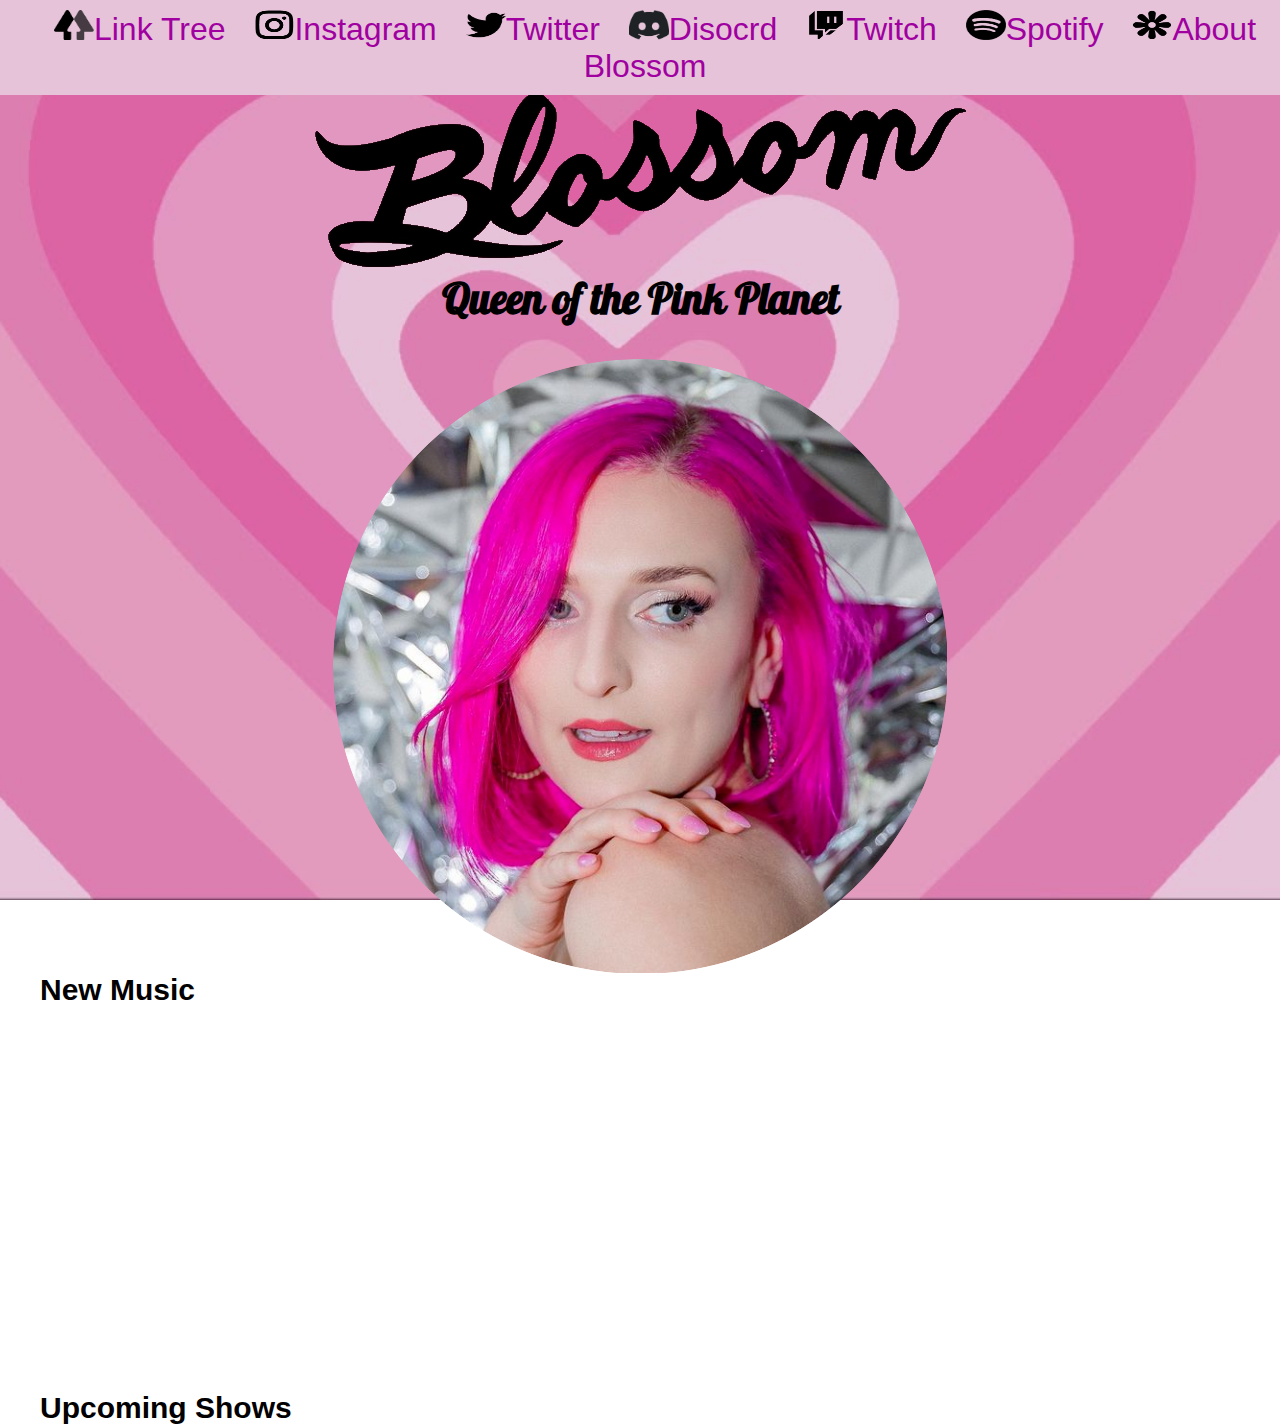
==== index.html @ f617de5c "Update index.html" ====
<!DOCTYPE html>
<!--[if lt IE 7]>      <html class="no-js lt-ie9 lt-ie8 lt-ie7"> <![endif]-->
<!--[if IE 7]>         <html class="no-js lt-ie9 lt-ie8"> <![endif]-->
<!--[if IE 8]>         <html class="no-js lt-ie9"> <![endif]-->
<!--[if gt IE 8]>      <html class="no-js"> <!--<![endif]-->
<html>
    <head>
        <meta charset="utf-8">
        <meta http-equiv="X-UA-Compatible" content="IE=edge">
        <title>Blossom Fan Page</title>
        <meta name="A page for all information Blossom" content="">
        <meta name="viewport" content="width=device-width, initial-scale=1">
        <link rel="stylesheet" href="styles.css">
            <link rel="preconnect" href="https://fonts.googleapis.com">
            <link rel="preconnect" href="https://fonts.gstatic.com" crossorigin>
            <link href="https://fonts.googleapis.com/css2?family=Galada&display=swap" rel="stylesheet">
    </head>
    <body>
        <!--[if lt IE 7]>
            <p class="browsehappy">You are using an <strong>outdated</strong> browser. Please <a href="#">upgrade your browser</a> to improve your experience.</p>
        <![endif]-->
        
        <nav id="navLinks">
        <ul>
        <li><a href="https://linktr.ee/blossom.dj"><img src="images/link-tree-logo.jpg"/>Link Tree</a></li>
        <li><a href="https://www.instagram.com/blossom.dj/?hl=en"><img src="images/insta-logo.jpg"/>Instagram</a></li>
        <li><a href="https://twitter.com/blossomdj_?ref_src=twsrc%5Egoogle%7Ctwcamp%5Eserp%7Ctwgr%5Eauthor"><img src="images/twitter-logo.png"/>Twitter</a></li>
        <li><a href="https://discord.com/invite/4WxGNGFp39"><img src="images/discord-logo.png"/>Disocrd</a></li>
        <li><a href="https://www.twitch.tv/blossomdj"><img src="images/twitch-logo.png"/>Twitch</a></li>
        <li><a href="https://open.spotify.com/artist/0FhgVFxDmcXH3blEWtt13V"><img src="images/spotify-logo.png"/>Spotify</a></li>
        <li><a href="about.html"><img src="images/blossom-logo.png"/>About Blossom</a></li>
        </ul>
        </nav>
            <img src="images/blossom-logo-transparent.png" width="" height="" id="mainLogo">
        <h1>Queen of the Pink Planet</h1>
            <img src="images/blossom-head-shot-crop.png" width="" height="" id="mainHeadShot">
        
       

        <h2>New Music</h2>
        <iframe src="https://open.spotify.com/embed/track/2acO5DIB4rOMkVyNdC1FtA?theme=0" width="100%" height="380" frameBorder="0" allowtransparency="true" allow="encrypted-media"></iframe>

        <h2>Upcoming Shows</h2>
        
        <script src="" async defer></script>
    </body>
</html>
---- styles.css ----
body,
body * {
    margin: 0;
    padding: 0;
    border: 0;
    font-size: 100%;
    font-family: 'Open Sans', sans-serif;
}

html {
    background: url(images/pink-heart-background.jpg) no-repeat center center fixed;
    -webkit-background-size: cover;
    -moz-background-size: cover;
    -o-background-size: cover;
    background-size: cover;
}

h1 {
    text-align: center;
    font-family: 'Galada', cursive;
    font-size: 42px;
}

h2 {
    font-size: 30px;
    text-align: left;
    margin-left: 40px;
}

p {
    /*Add a solid background color to make it easier to read the content*/
    margin-left: 60px;
    font-size: 20px;
}

/*Styling for the link position*/

#navLinks {
    display: block;
    padding: 10px;
    text-align: center;
    position: fixed;
    top: 0;
    width: 100%;
    font-size: xx-large;
    z-index: 1;
    background-color: rgb(230, 195, 217);
}


/* Styling for the individual link items*/

#navLinks li {
    display: inline;
    text-align: center;
    padding: 14px 10px;
    text-decoration: none;
    width: 100%;
}

#navLinks a {
    text-decoration: none;
    color: rgb(160, 0, 160);
}

#navLinks li a:hover {
    color: rgb(220, 100, 164);
    background-color:rgb(160, 0, 160);
    padding: 10px .5px;
}

#navLinks img {
    height: 30px;
    width: 40px;
}

#mainLogo {
    display: block;
    margin: 90px auto 1px;
}

#mainHeadShot {
    display: block;
    margin: 20px auto 0px;
}

#stage-blossom {
    display: block;
    margin: 90px auto 20px;
    height: 400px;
    width: 325px;
}
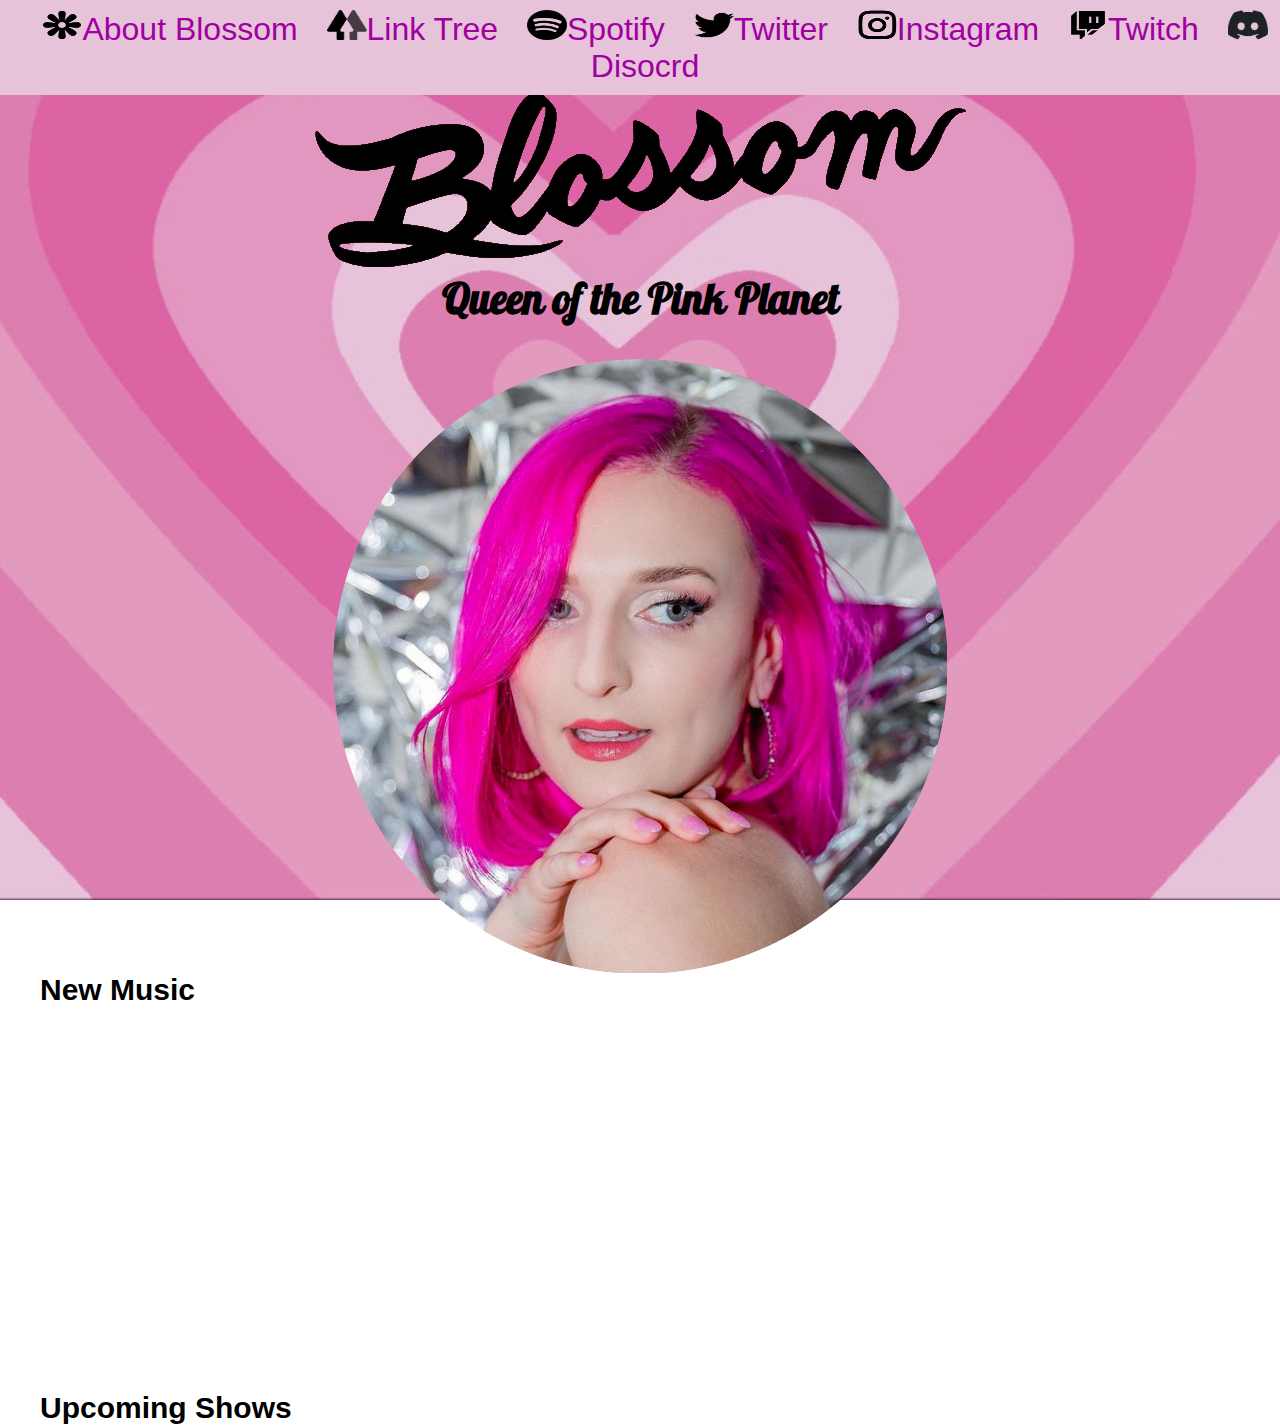
==== commit 89c4ca00: "Update index.html" ====
--- a/index.html
+++ b/index.html
@@ -22,13 +22,13 @@
         
         <nav id="navLinks">
         <ul>
-        <li><a href="https://linktr.ee/blossom.dj"><img src="images/link-tree-logo.jpg"/>Link Tree</a></li>
-        <li><a href="https://www.instagram.com/blossom.dj/?hl=en"><img src="images/insta-logo.jpg"/>Instagram</a></li>
-        <li><a href="https://twitter.com/blossomdj_?ref_src=twsrc%5Egoogle%7Ctwcamp%5Eserp%7Ctwgr%5Eauthor"><img src="images/twitter-logo.png"/>Twitter</a></li>
-        <li><a href="https://discord.com/invite/4WxGNGFp39"><img src="images/discord-logo.png"/>Disocrd</a></li>
-        <li><a href="https://www.twitch.tv/blossomdj"><img src="images/twitch-logo.png"/>Twitch</a></li>
-        <li><a href="https://open.spotify.com/artist/0FhgVFxDmcXH3blEWtt13V"><img src="images/spotify-logo.png"/>Spotify</a></li>
-        <li><a href="about.html"><img src="images/blossom-logo.png"/>About Blossom</a></li>
+            <li><a href="about.html"><img src="images/blossom-logo.png"/>About Blossom</a></li>
+            <li><a href="https://linktr.ee/blossom.dj"><img src="images/link-tree-logo.jpg"/>Link Tree</a></li>
+            <li><a href="https://open.spotify.com/artist/0FhgVFxDmcXH3blEWtt13V"><img src="images/spotify-logo.png"/>Spotify</a></li>
+            <li><a href="https://twitter.com/blossomdj_?ref_src=twsrc%5Egoogle%7Ctwcamp%5Eserp%7Ctwgr%5Eauthor"><img src="images/twitter-logo.png"/>Twitter</a></li>
+            <li><a href="https://www.instagram.com/blossom.dj/?hl=en"><img src="images/insta-logo.jpg"/>Instagram</a></li>
+            <li><a href="https://www.twitch.tv/blossomdj"><img src="images/twitch-logo.png"/>Twitch</a></li>
+            <li><a href="https://discord.com/invite/4WxGNGFp39"><img src="images/discord-logo.png"/>Disocrd</a></li>
         </ul>
         </nav>
             <img src="images/blossom-logo-transparent.png" width="" height="" id="mainLogo">
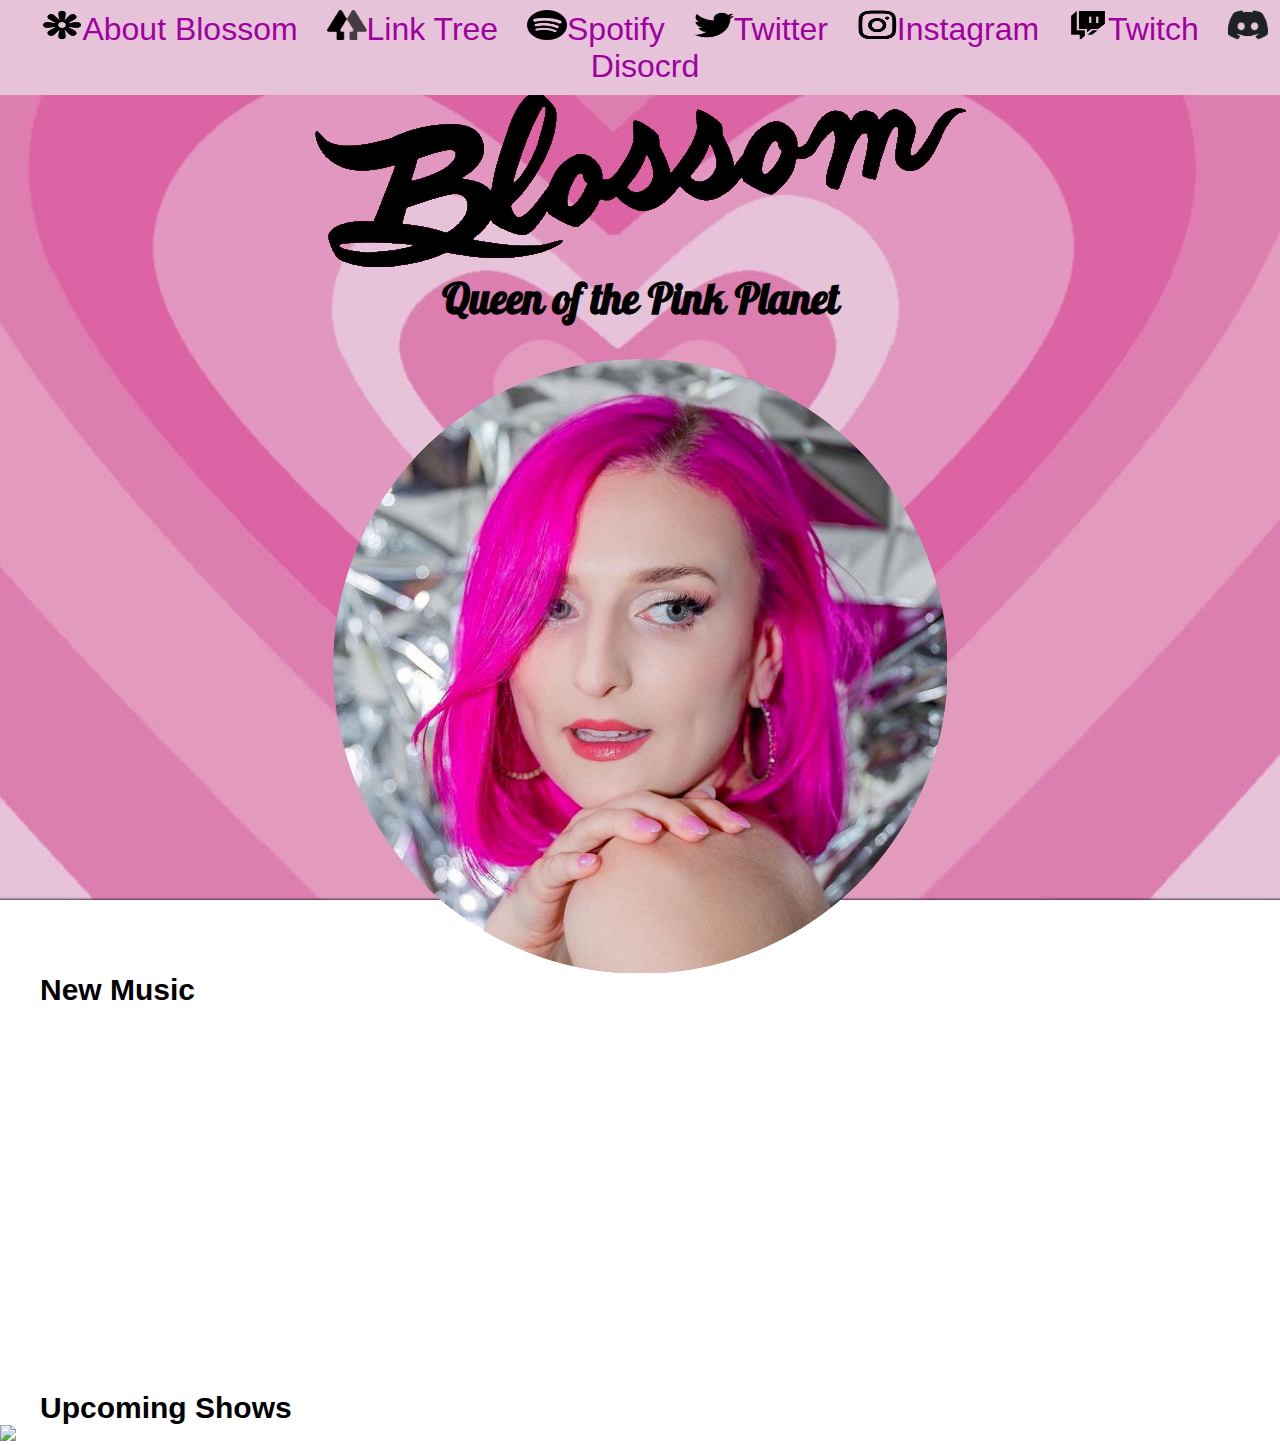
==== commit ac84653b: "Update index.html" ====
--- a/index.html
+++ b/index.html
@@ -41,7 +41,7 @@
         <iframe src="https://open.spotify.com/embed/track/2acO5DIB4rOMkVyNdC1FtA?theme=0" width="100%" height="380" frameBorder="0" allowtransparency="true" allow="encrypted-media"></iframe>
 
         <h2>Upcoming Shows</h2>
-        
+            <img src="images/blossom-tour-dates-2021.png" id="tour-dates"/>
         <script src="" async defer></script>
     </body>
 </html>
--- a/styles.css
+++ b/styles.css
@@ -64,7 +64,7 @@
 }
 
 #navLinks li a:hover {
-    color: rgb(220, 100, 164);
+    color: rgb(245, 129, 191);
     background-color:rgb(160, 0, 160);
     padding: 10px .5px;
 }
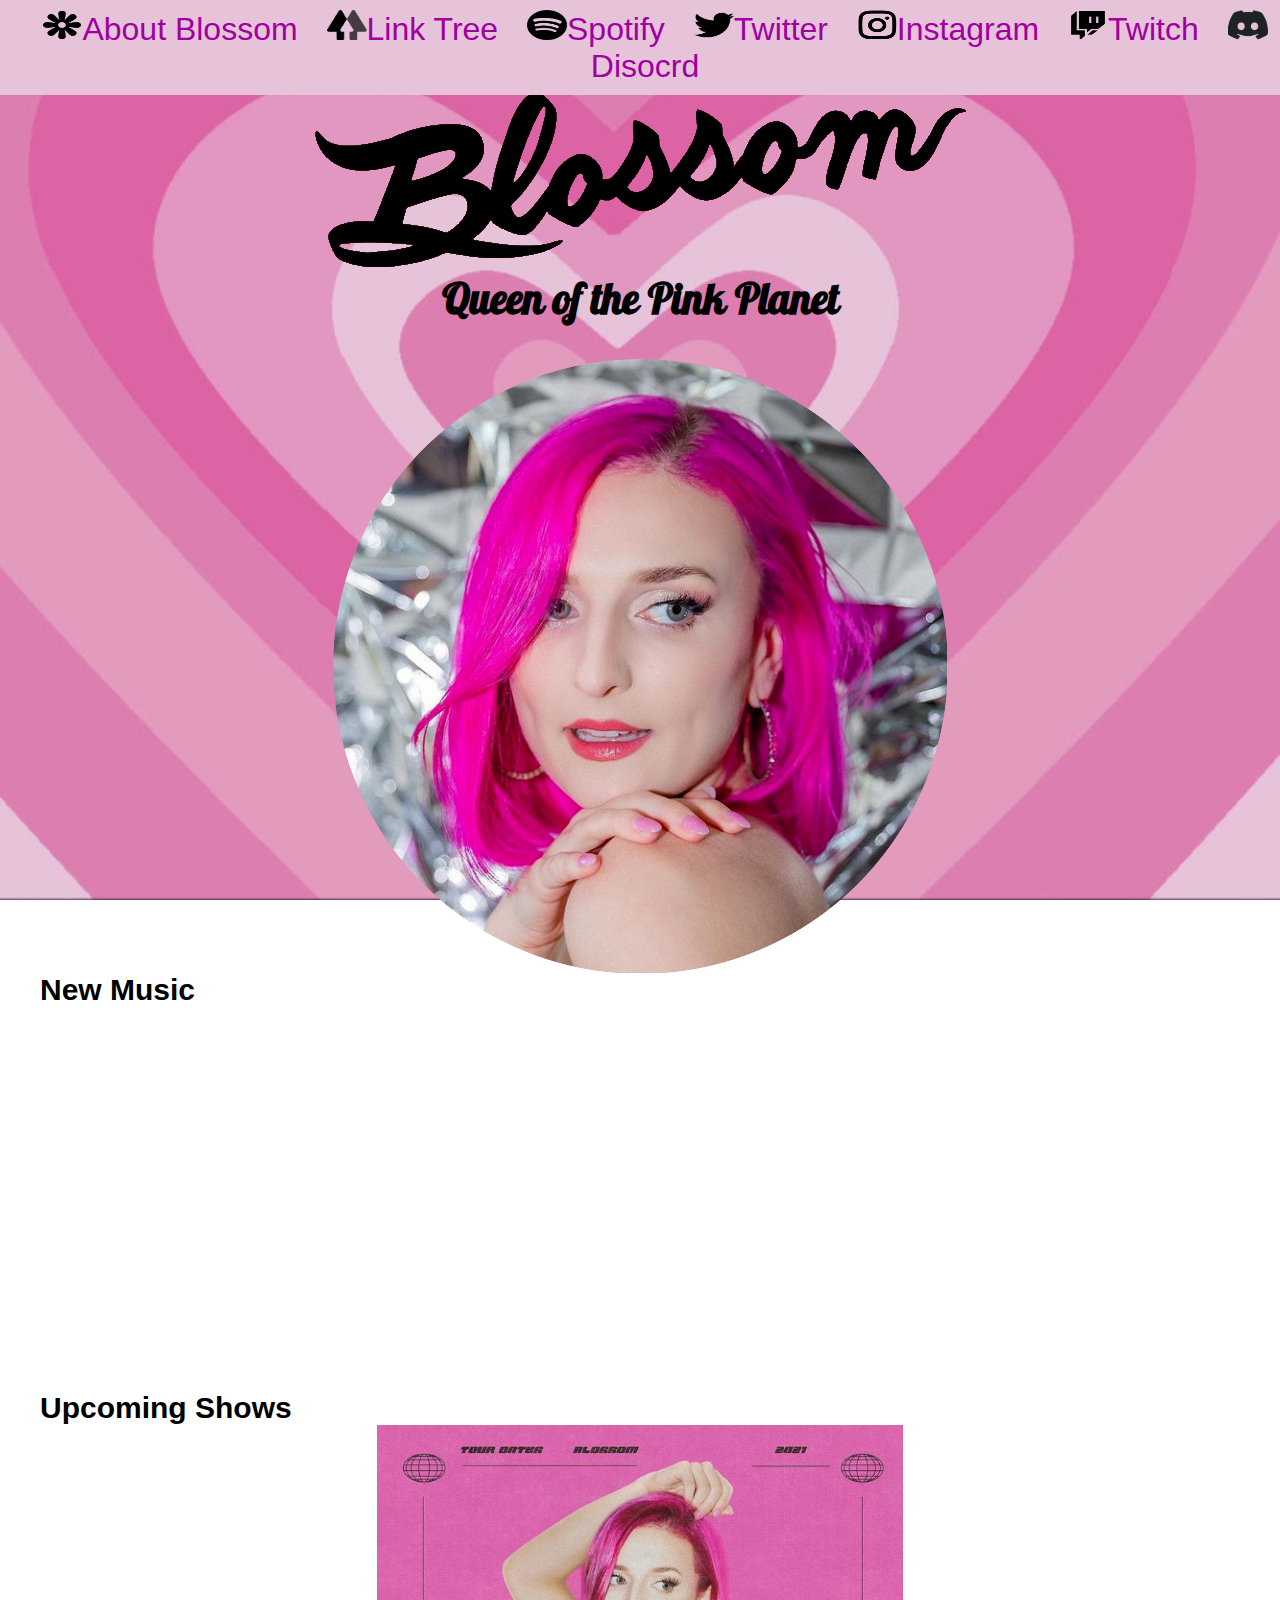
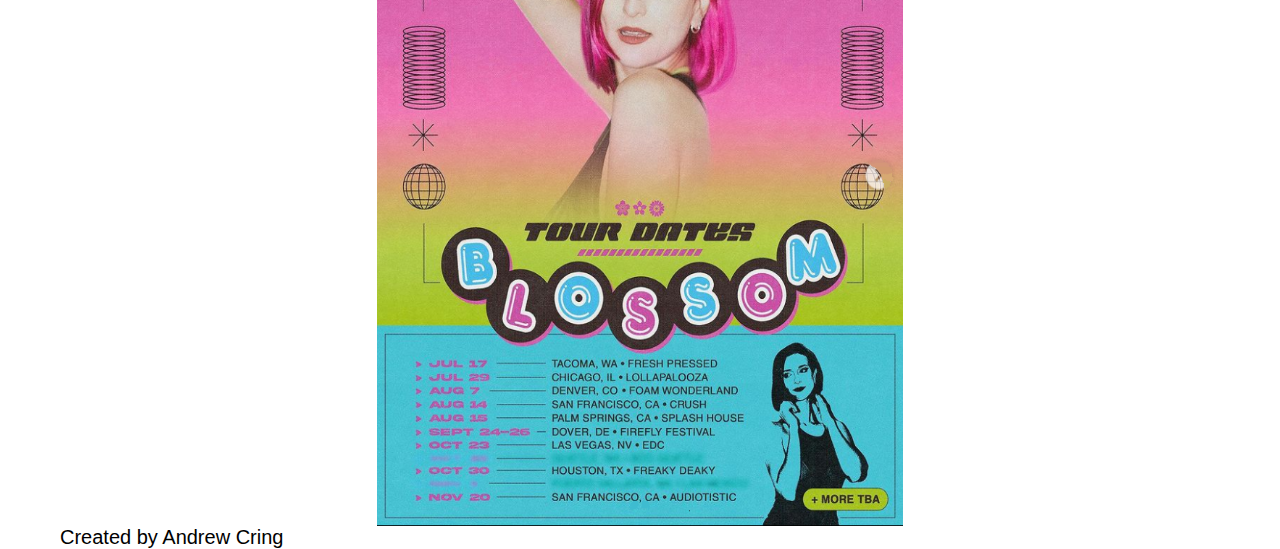
==== commit 48c4e129: "Update index.html" ====
--- a/index.html
+++ b/index.html
@@ -44,4 +44,7 @@
             <img src="images/blossom-tour-dates-2021.png" id="tour-dates"/>
         <script src="" async defer></script>
     </body>
+<footer>
+<p>Created by Andrew Cring</p>
+</footer>
 </html>
--- a/styles.css
+++ b/styles.css
@@ -84,6 +84,13 @@
     margin: 20px auto 0px;
 }
 
+#tour-dates {
+    display: block;
+    margin: auto;
+    width: 526px;
+    height: 701px;
+}
+
 #stage-blossom {
     display: block;
     margin: 90px auto 20px;
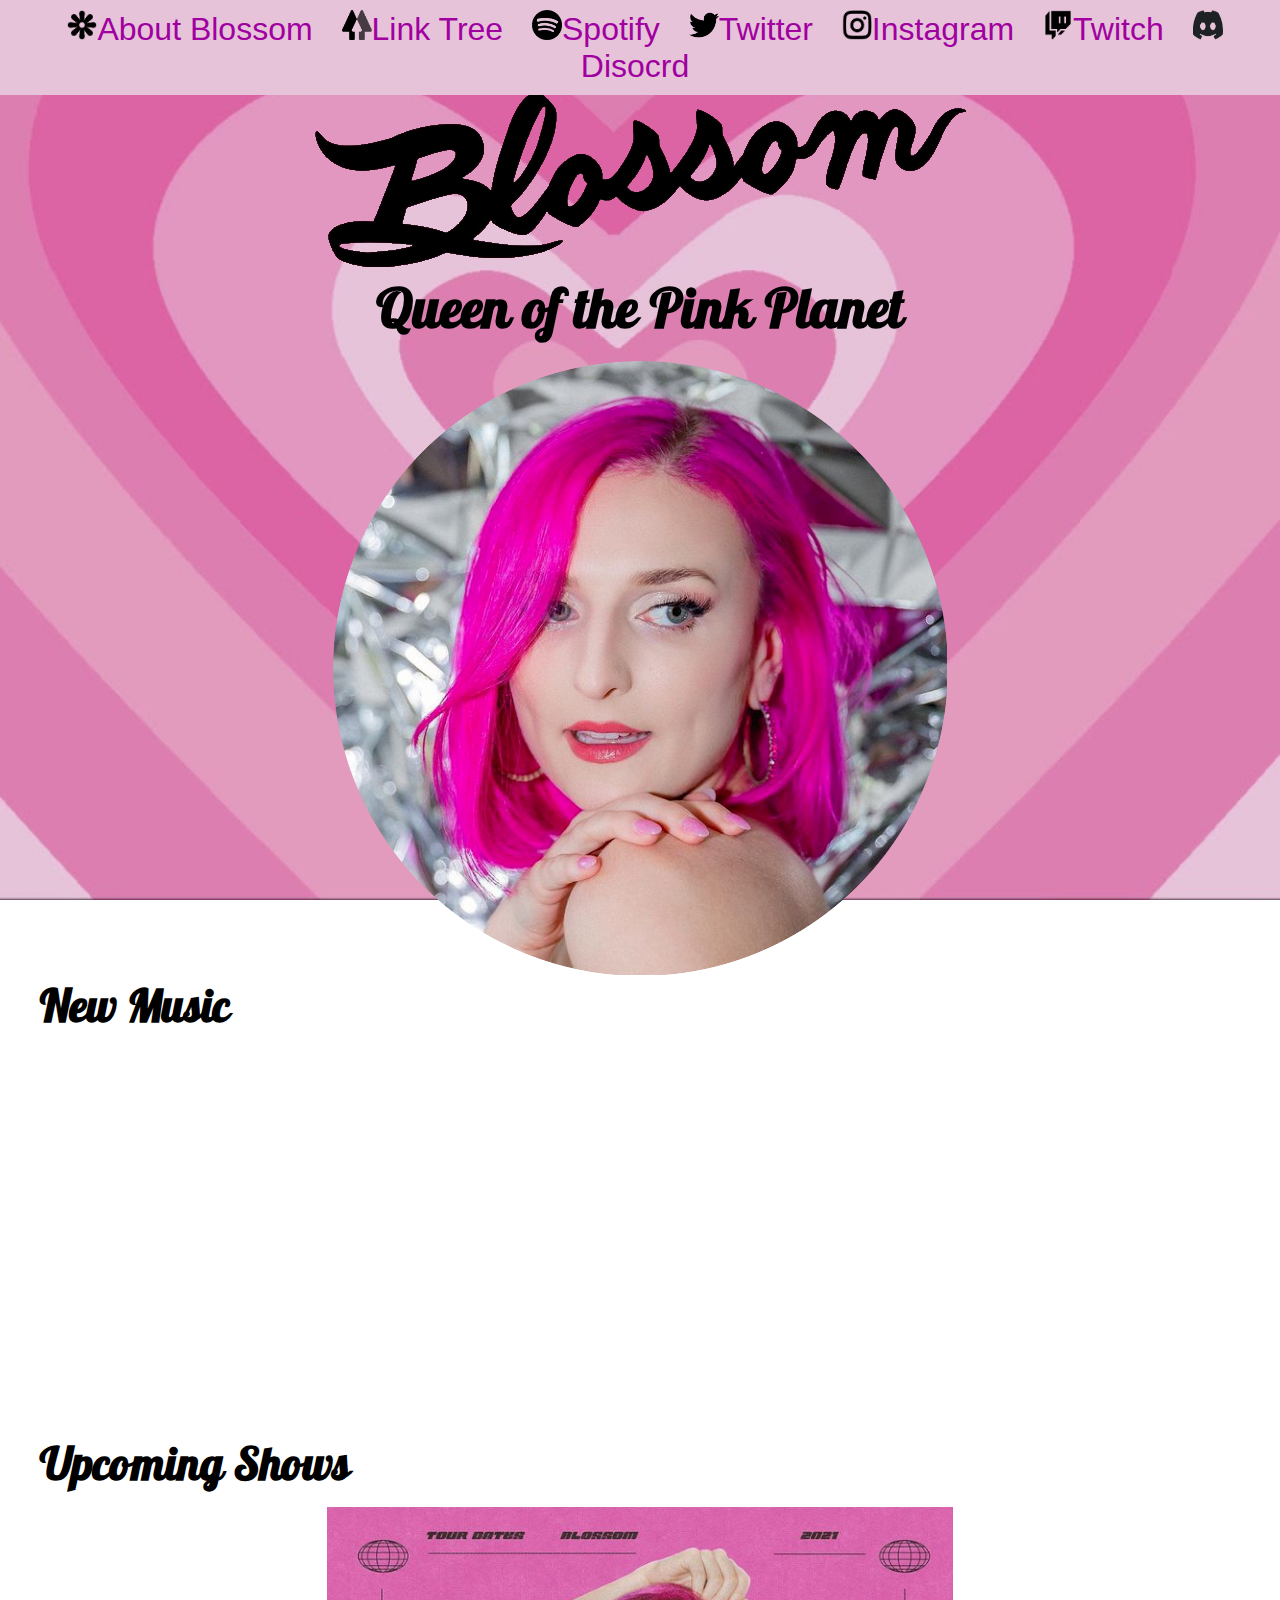
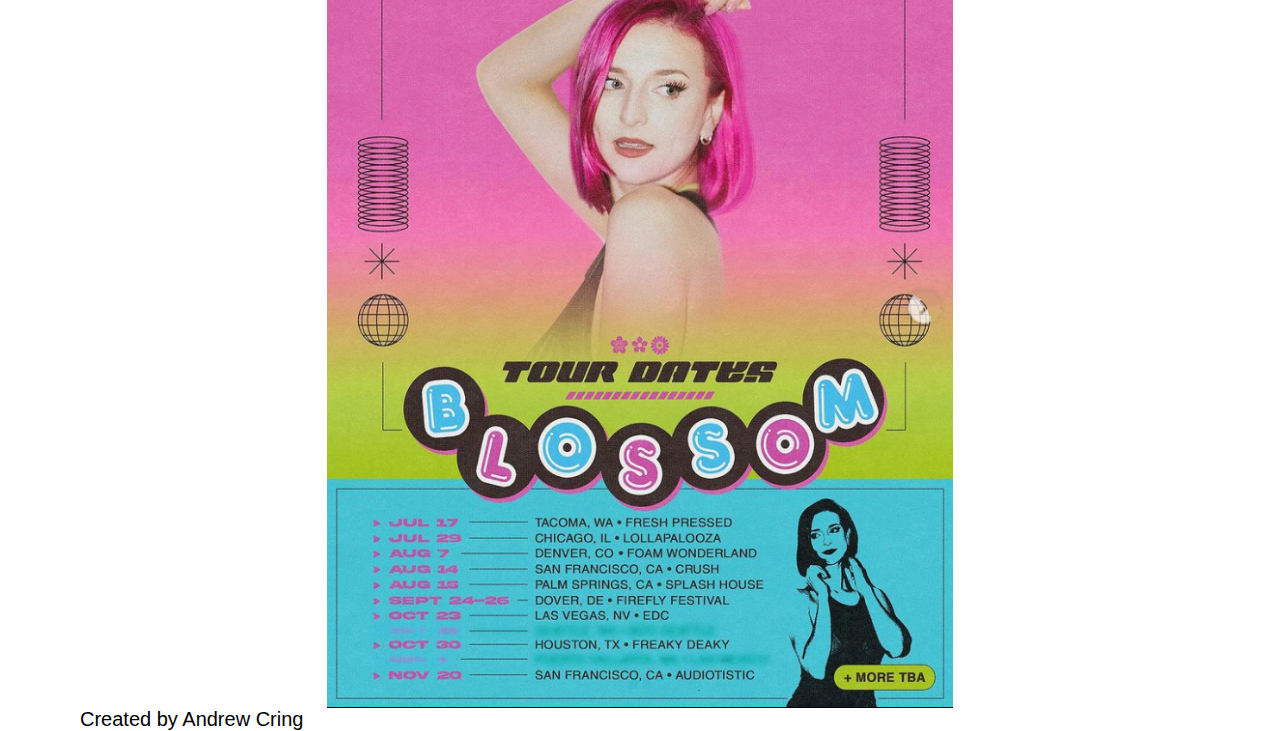
==== commit 2f441156: "Update index.html" ====
--- a/index.html
+++ b/index.html
@@ -36,10 +36,10 @@
             <img src="images/blossom-head-shot-crop.png" width="" height="" id="mainHeadShot">
         
        
-
+        <!--New Music Section -->
         <h2>New Music</h2>
         <iframe src="https://open.spotify.com/embed/track/2acO5DIB4rOMkVyNdC1FtA?theme=0" width="100%" height="380" frameBorder="0" allowtransparency="true" allow="encrypted-media"></iframe>
-
+        <!--Tour dates -->
         <h2>Upcoming Shows</h2>
             <img src="images/blossom-tour-dates-2021.png" id="tour-dates"/>
         <script src="" async defer></script>
--- a/styles.css
+++ b/styles.css
@@ -17,21 +17,24 @@
 
 h1 {
     text-align: center;
+    margin-top: 0px;
     font-family: 'Galada', cursive;
-    font-size: 42px;
+    font-size: 55px;
 }
 
 h2 {
-    font-size: 30px;
+    font-size: 45px;
+    font-family: 'Galada', cursive;
     text-align: left;
     margin-left: 40px;
 }
 
 p {
-    /*Add a solid background color to make it easier to read the content*/
-    margin-left: 60px;
+    margin: auto 60px;
     font-size: 20px;
+    text-indent: 20px;
 }
+
 
 /*Styling for the link position*/
 
@@ -65,14 +68,18 @@
 
 #navLinks li a:hover {
     color: rgb(245, 129, 191);
-    background-color:rgb(160, 0, 160);
+    background-color: rgb(160, 0, 160);
     padding: 10px .5px;
 }
 
 #navLinks img {
     height: 30px;
-    width: 40px;
+    width: 30px;
+    align-content: center;
 }
+
+
+/* Styling for index images */
 
 #mainLogo {
     display: block;
@@ -81,19 +88,78 @@
 
 #mainHeadShot {
     display: block;
-    margin: 20px auto 0px;
+    margin: 0px auto;
 }
 
 #tour-dates {
     display: block;
     margin: auto;
-    width: 526px;
-    height: 701px;
+    width: 626px;
+    height: 801px;
 }
 
-#stage-blossom {
+
+/* About Blossom IDs*/
+
+#background-block {
+    background-color: rgb(230, 195, 217);
+    margin: 1px 30px 20px;
+    padding: 15px 5px;
+    border: 5px solid;
+    border-color: rgb(160, 0, 160);
+}
+
+.blossom-slides {
     display: block;
     margin: 90px auto 20px;
     height: 400px;
     width: 325px;
 }
+
+* {
+    box-sizing: border-box
+}
+
+
+/* Slideshow container */
+
+.slideshow-container {
+    max-width: 1000px;
+    position: relative;
+    margin: auto;
+}
+
+
+/* Hide the images by default */
+
+.mySlides {
+    display: none;
+}
+
+
+/* Fading animation */
+
+.fade {
+    -webkit-animation-name: fade;
+    -webkit-animation-duration: 1.5s;
+    animation-name: fade;
+    animation-duration: 1.5s;
+}
+
+@-webkit-keyframes fade {
+    from {
+        opacity: .4
+    }
+    to {
+        opacity: 1
+    }
+}
+
+@keyframes fade {
+    from {
+        opacity: .4
+    }
+    to {
+        opacity: 1
+    }
+}
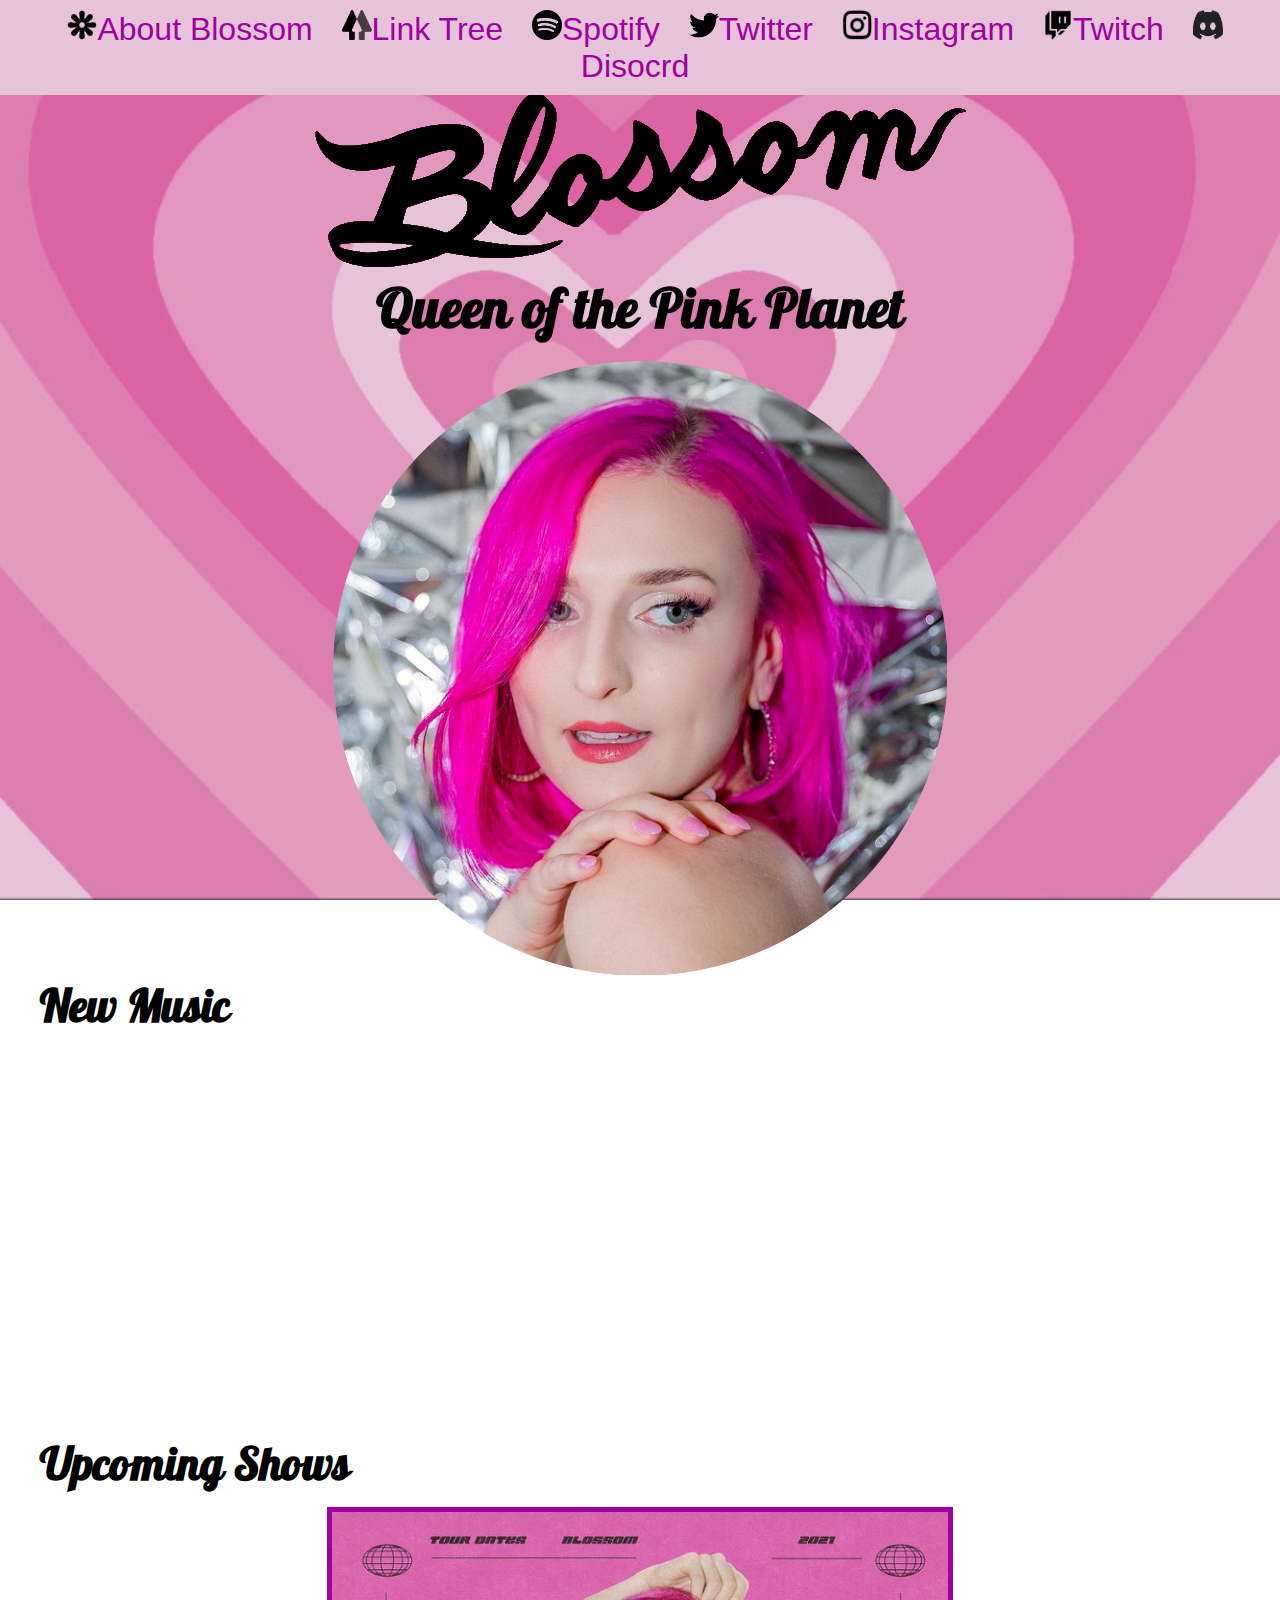
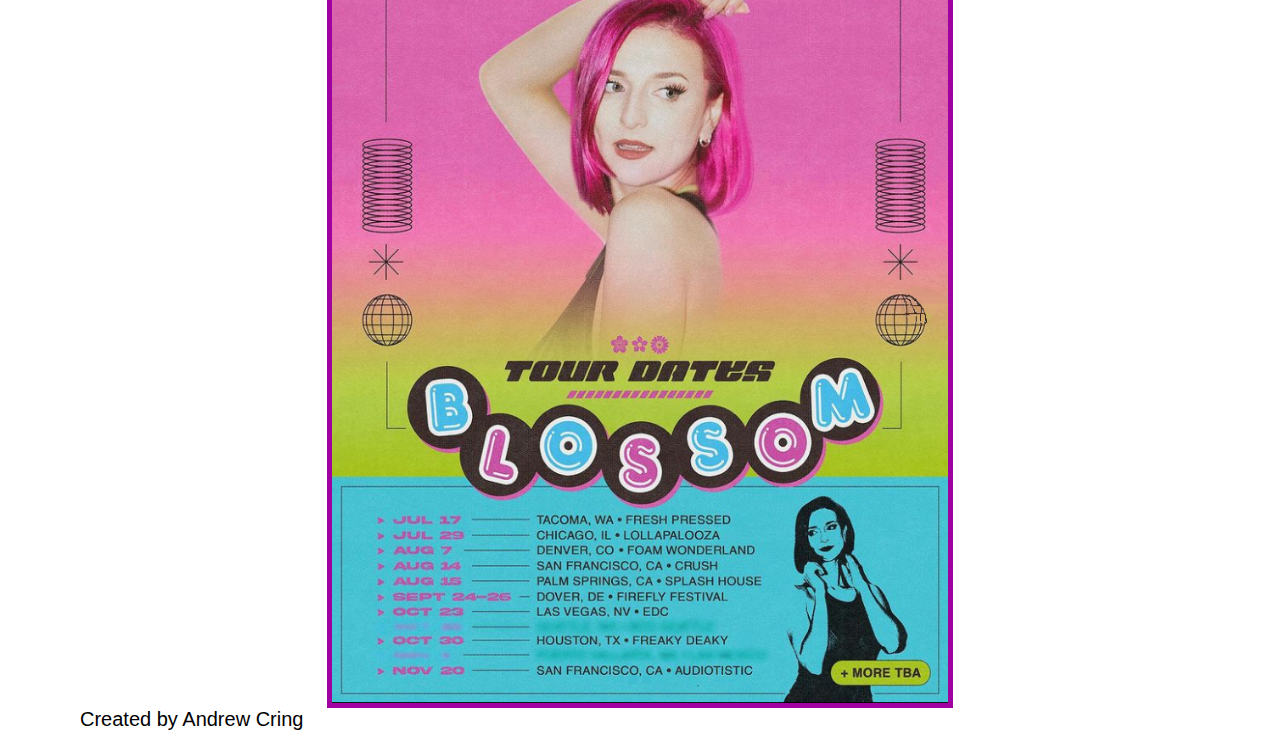
==== commit 46054c92: "Update index.html" ====
--- a/index.html
+++ b/index.html
@@ -14,6 +14,7 @@
             <link rel="preconnect" href="https://fonts.googleapis.com">
             <link rel="preconnect" href="https://fonts.gstatic.com" crossorigin>
             <link href="https://fonts.googleapis.com/css2?family=Galada&display=swap" rel="stylesheet">
+        <link rel="stylesheet" href="media.css">
     </head>
     <body>
         <!--[if lt IE 7]>
--- a/styles.css
+++ b/styles.css
@@ -96,6 +96,8 @@
     margin: auto;
     width: 626px;
     height: 801px;
+    border: 5px solid;
+    border-color: rgb(160, 0, 160);
 }
 
 
@@ -163,3 +165,8 @@
         opacity: 1
     }
 }
+
+
+/*@media only screen and (max-width: 768px) {*/
+  /* For mobile phones: */
+/*}*/
